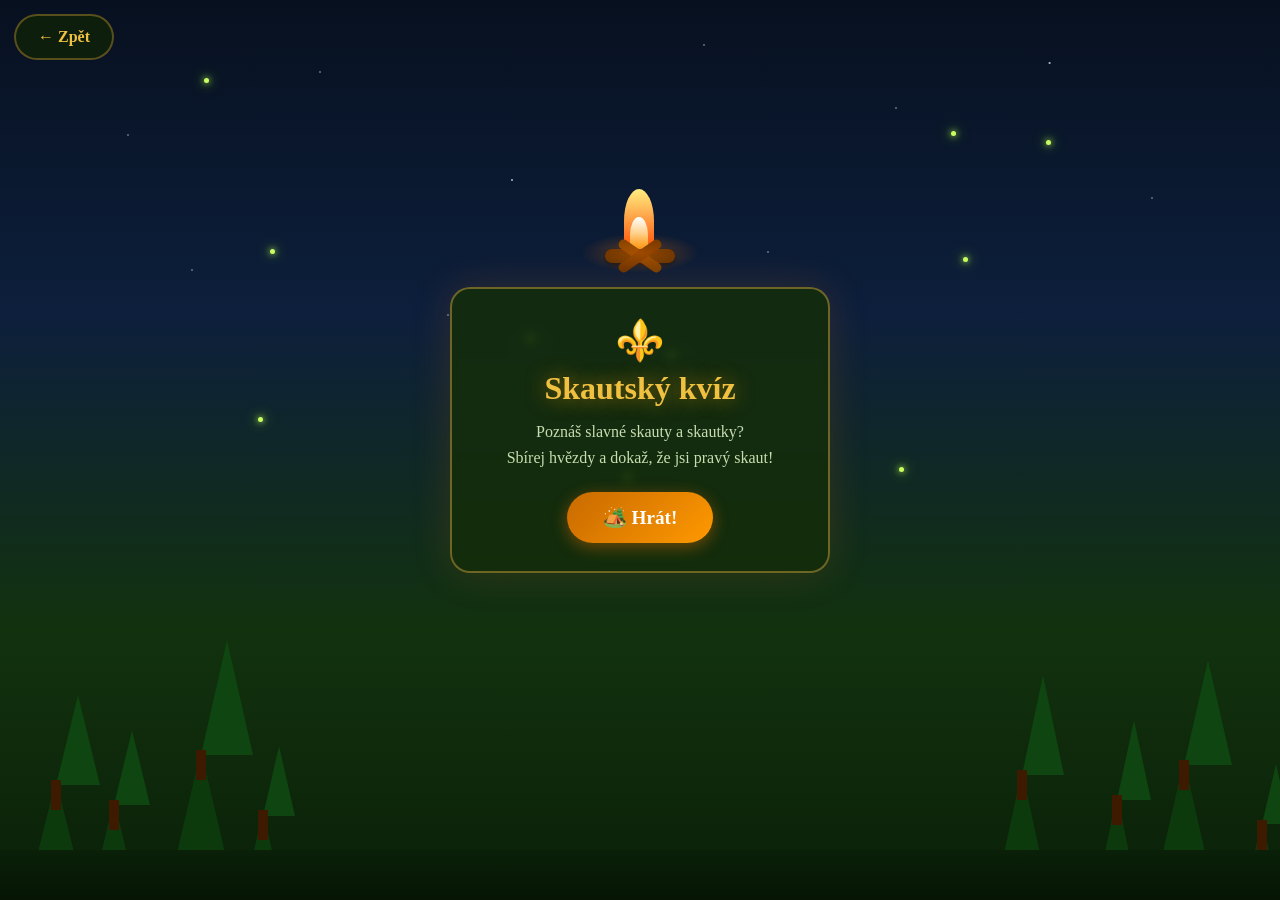
==== cast1.html @ f5ab5544 "Initial commit – skautské osobnosti puzzle hra Dvoudílná webová hra pro děti: kvíz s výběrem fotogra" ====
<!DOCTYPE html>
<html lang="cs">
<head>
    <meta charset="UTF-8">
    <meta name="viewport" content="width=device-width, initial-scale=1.0">
    <title>Skautský kvíz 🏕️</title>
    <link rel="stylesheet" href="style3.css">
    <link rel="stylesheet" href="print.css" media="print">
</head>
<body>

<a class="btn-home" href="index.html">← Zpět</a>

<!-- Atmosféra – vždy v pozadí -->
<div class="sky" id="sky"></div>
<div class="trees">
    <div class="tree t1"></div><div class="tree t2"></div><div class="tree t3"></div>
    <div class="tree t4"></div><div class="tree t5"></div><div class="tree t6"></div>
    <div class="tree t7"></div><div class="tree t8"></div>
</div>
<div class="ground"></div>
<div class="fireflies" id="fireflies"></div>
<div class="squirrel" id="squirrel">🐿️</div>
<div class="squirrel-bubble" id="squirrel-bubble"></div>
<div class="bird" id="bird">🦉</div>

<!-- ÚVOD -->
<div id="screen-intro" class="screen">
    <div class="campfire-wrap">
        <div class="campfire">
            <div class="flame f1"></div>
            <div class="flame f2"></div>
            <div class="flame f3"></div>
            <div class="ember e1"></div>
            <div class="ember e2"></div>
            <div class="ember e3"></div>
            <div class="logs"></div>
        </div>
        <div class="glow"></div>
    </div>
    <div class="intro-card">
        <div class="intro-badge">⚜️</div>
        <h1>Skautský kvíz</h1>
        <p>Poznáš slavné skauty a skautky?<br>Sbírej hvězdy a dokaž, že jsi pravý skaut!</p>
        <button class="btn-start" id="btn-start">🏕️ Hrát!</button>
    </div>
</div>

<!-- KVÍZ -->
<div id="screen-quiz" class="screen hidden">
    <div class="quiz-header">
        <div class="stars-row" id="stars-row"></div>
        <div class="question-counter" id="question-counter"></div>
    </div>
    <div class="quiz-card" id="quiz-card">
        <div class="quiz-phase-label" id="quiz-phase-label"></div>
        <div class="quiz-name" id="quiz-name"></div>

        <!-- Fáze 1: výběr fotky -->
        <div id="phase-photo">
            <p class="quiz-prompt">📷 Vyber správnou fotografii:</p>
            <div class="photo-options-grid" id="photo-options-grid"></div>
        </div>

        <!-- Fáze 2: výběr textu -->
        <div id="phase-text" class="hidden">
            <p class="quiz-prompt">📝 Vyber správný popis:</p>
            <div class="options-grid" id="options-grid"></div>
        </div>
    </div>
</div>

<!-- VÝSLEDEK -->
<div id="screen-result" class="screen hidden">
    <div class="result-card">
        <div class="result-campfire" id="result-campfire"></div>
        <h2 id="result-title"></h2>
        <div class="result-stars" id="result-stars"></div>
        <p id="result-msg"></p>
        <div class="result-actions">
            <button class="btn-play-again" id="btn-play-again">🔄 Hrát znovu</button>
            <button class="btn-print-result" id="btn-print-result">🖨️ Vytisknout</button>
        </div>
    </div>
</div>

<!-- Tiskový pohled -->
<div id="print-view">
    <div class="print-header">
        <span>⚜️</span>
        <h1>Skautské osobnosti</h1>
    </div>
    <div class="print-grid" id="print-grid"></div>
</div>

<script src="game3.js"></script>
</body>
</html>
---- style3.css ----
* { box-sizing: border-box; margin: 0; padding: 0; }

body {
    font-family: 'Georgia', serif;
    min-height: 100vh;
    overflow-x: hidden;
    color: #f5ead0;
    position: relative;
}

/* ════════════════════════════════════════
   FOREST BACKGROUND
════════════════════════════════════════ */

.sky {
    position: fixed;
    inset: 0;
    background: linear-gradient(180deg,
        #07101f 0%,
        #0d1f3c 35%,
        #12320e 70%,
        #0a2008 100%);
    z-index: 0;
}

/* Stars in the sky */
.sky::before {
    content: '';
    position: absolute;
    inset: 0;
    background-image:
        radial-gradient(1px 1px at 10% 15%, white, transparent),
        radial-gradient(1px 1px at 25% 8%,  white, transparent),
        radial-gradient(1.5px 1.5px at 40% 20%, white, transparent),
        radial-gradient(1px 1px at 55% 5%,  white, transparent),
        radial-gradient(1px 1px at 70% 12%, white, transparent),
        radial-gradient(1.5px 1.5px at 82% 7%,  white, transparent),
        radial-gradient(1px 1px at 90% 22%, white, transparent),
        radial-gradient(1px 1px at 15% 30%, white, transparent),
        radial-gradient(1px 1px at 60% 28%, white, transparent),
        radial-gradient(1px 1px at 35% 35%, white, transparent);
    animation: twinkle 3s infinite alternate;
}
@keyframes twinkle {
    from { opacity: 0.6; }
    to   { opacity: 1; }
}

/* Trees */
.trees {
    position: fixed;
    bottom: 0;
    left: 0; right: 0;
    height: 220px;
    z-index: 1;
    pointer-events: none;
}
.tree {
    position: absolute;
    bottom: 0;
    width: 0; height: 0;
    border-left: solid transparent;
    border-right: solid transparent;
    border-bottom: solid #0d3a0d;
}
.tree::before {
    content: '';
    position: absolute;
    width: 0; height: 0;
    border-left: solid transparent;
    border-right: solid transparent;
    border-bottom: solid #0f4510;
}
.tree::after {
    content: '';
    position: absolute;
    bottom: -30px;
    left: 50%;
    transform: translateX(-50%);
    width: 10px; height: 30px;
    background: #3d1a00;
}
/* Different tree sizes */
.t1 { left:2%;   border-left-width:30px; border-right-width:30px; border-bottom-width:120px; }
.t1::before { top:-85px; border-left-width:22px; border-right-width:22px; border-bottom-width:90px; }
.t2 { left:7%;   border-left-width:24px; border-right-width:24px; border-bottom-width:100px; }
.t2::before { top:-70px; border-left-width:18px; border-right-width:18px; border-bottom-width:75px; }
.t3 { left:13%;  border-left-width:35px; border-right-width:35px; border-bottom-width:150px; }
.t3::before { top:-110px; border-left-width:26px; border-right-width:26px; border-bottom-width:115px; }
.t4 { left:19%;  border-left-width:20px; border-right-width:20px; border-bottom-width:90px; }
.t4::before { top:-64px; border-left-width:16px; border-right-width:16px; border-bottom-width:70px; }
.t5 { right:18%; border-left-width:28px; border-right-width:28px; border-bottom-width:130px; }
.t5::before { top:-95px; border-left-width:21px; border-right-width:21px; border-bottom-width:100px; }
.t6 { right:11%; border-left-width:22px; border-right-width:22px; border-bottom-width:105px; }
.t6::before { top:-75px; border-left-width:17px; border-right-width:17px; border-bottom-width:80px; }
.t7 { right:5%;  border-left-width:32px; border-right-width:32px; border-bottom-width:140px; }
.t7::before { top:-100px; border-left-width:24px; border-right-width:24px; border-bottom-width:105px; }
.t8 { right:0%;  border-left-width:18px; border-right-width:18px; border-bottom-width:80px; }
.t8::before { top:-56px; border-left-width:14px; border-right-width:14px; border-bottom-width:60px; }

.ground {
    position: fixed;
    bottom: 0; left: 0; right: 0;
    height: 50px;
    background: linear-gradient(180deg, #0a2008, #061504);
    z-index: 1;
}

/* ════════════════════════════════════════
   FIREFLIES
════════════════════════════════════════ */

.firefly {
    position: fixed;
    width: 5px; height: 5px;
    background: #c8ff60;
    border-radius: 50%;
    box-shadow: 0 0 6px #c8ff60, 0 0 14px #88ff00;
    pointer-events: none;
    z-index: 2;
    animation: fireflyFloat linear infinite;
}
@keyframes fireflyFloat {
    0%   { transform: translate(0, 0);       opacity: 0;   }
    20%  { opacity: 1; }
    50%  { transform: translate(40px, -30px); opacity: 0.9; }
    80%  { opacity: 0.6; }
    100% { transform: translate(-20px, 20px); opacity: 0;  }
}

/* ════════════════════════════════════════
   SQUIRREL & BIRD
════════════════════════════════════════ */

.squirrel, .bird {
    position: fixed;
    font-size: 2.2rem;
    z-index: 10;
    pointer-events: none;
    bottom: 55px;
    left: -80px;
    opacity: 0;
}

.squirrel-bubble {
    position: fixed;
    bottom: 100px;
    left: 0;
    background: rgba(255, 252, 230, 0.97);
    color: #2c1810;
    border: 2px solid #c8a030;
    border-radius: 14px;
    padding: 8px 14px;
    font-size: 0.88rem;
    font-family: Georgia, serif;
    white-space: nowrap;
    display: none;
    z-index: 11;
    box-shadow: 0 3px 14px rgba(0,0,0,0.35);
    pointer-events: none;
    animation: bubbleIn 0.3s cubic-bezier(0.34,1.56,0.64,1);
}
.squirrel-bubble::after {
    content: '';
    position: absolute;
    bottom: -10px;
    left: 18px;
    width: 0; height: 0;
    border-left: 9px solid transparent;
    border-right: 9px solid transparent;
    border-top: 10px solid rgba(255,252,230,0.97);
}
@keyframes bubbleIn {
    from { transform: scale(0.6) translateY(10px); opacity: 0; }
    to   { transform: scale(1)   translateY(0);    opacity: 1; }
}

.bird { bottom: auto; top: 80px; font-size: 1.6rem; }
@keyframes birdFly {
    0%   { left: -60px; top: 80px;  opacity: 1; }
    50%  { top: 50px; }
    100% { left: calc(100vw + 60px); top: 90px; opacity: 1; }
}
.bird.flying { animation: birdFly 5s linear forwards; }

/* ════════════════════════════════════════
   SCREENS
════════════════════════════════════════ */

.screen {
    position: relative;
    z-index: 5;
    min-height: 100vh;
    display: flex;
    flex-direction: column;
    align-items: center;
    justify-content: center;
    padding: 16px 16px 80px;
}
.screen.hidden { display: none; }

/* ════════════════════════════════════════
   CAMPFIRE (intro)
════════════════════════════════════════ */

.campfire-wrap {
    position: relative;
    margin-bottom: 24px;
}
.campfire {
    position: relative;
    width: 80px;
    margin: 0 auto;
    display: flex;
    justify-content: center;
    align-items: flex-end;
    gap: 4px;
}
.logs {
    position: absolute;
    bottom: 0;
    width: 70px; height: 14px;
    background: #5a2e00;
    border-radius: 8px;
    box-shadow: 0 2px 4px rgba(0,0,0,0.5);
}
.logs::before {
    content: '';
    position: absolute;
    width: 50px; height: 10px;
    background: #7a3e00;
    border-radius: 6px;
    top: 2px; left: 10px;
    transform: rotate(35deg);
}
.logs::after {
    content: '';
    position: absolute;
    width: 50px; height: 10px;
    background: #6a3200;
    border-radius: 6px;
    top: 2px; left: 10px;
    transform: rotate(-35deg);
}
.flame {
    position: absolute;
    border-radius: 50% 50% 20% 20%;
    transform-origin: bottom center;
    bottom: 10px;
}
.f1 { width: 22px; height: 48px; background: linear-gradient(#fff5a0, #ff6600); left: 28px; animation: flicker1 0.4s ease-in-out infinite alternate; }
.f2 { width: 30px; height: 64px; background: linear-gradient(#ffee80, #ff4400); left: 24px; animation: flicker2 0.3s ease-in-out infinite alternate; }
.f3 { width: 18px; height: 36px; background: linear-gradient(#ffffff, #ff9900); left: 30px; animation: flicker3 0.5s ease-in-out infinite alternate; }
@keyframes flicker1 { from { transform: scaleX(1)   rotate(-6deg); } to { transform: scaleX(0.85) rotate(4deg); } }
@keyframes flicker2 { from { transform: scaleX(0.9) rotate(5deg);  } to { transform: scaleX(1.1)  rotate(-4deg); } }
@keyframes flicker3 { from { transform: scaleX(1.1) rotate(-8deg); } to { transform: scaleX(0.8)  rotate(7deg); } }

.ember {
    position: absolute;
    width: 4px; height: 4px;
    background: #ff6600;
    border-radius: 50%;
    bottom: 10px;
}
.e1 { left: 30px; animation: emberFloat 1.2s ease-out infinite; }
.e2 { left: 40px; animation: emberFloat 1.5s ease-out infinite 0.4s; }
.e3 { left: 50px; animation: emberFloat 1.1s ease-out infinite 0.8s; }
@keyframes emberFloat {
    0%   { transform: translate(0, 0)     scale(1);   opacity: 1; }
    100% { transform: translate(var(--ex, -10px), -60px) scale(0); opacity: 0; }
}
.e1 { --ex: -12px; }
.e2 { --ex: 5px; }
.e3 { --ex: 18px; }

.glow {
    position: absolute;
    bottom: -10px; left: 50%; transform: translateX(-50%);
    width: 120px; height: 40px;
    background: radial-gradient(ellipse, rgba(255,120,0,0.35) 0%, transparent 70%);
    border-radius: 50%;
    animation: glowPulse 1s ease-in-out infinite alternate;
}
@keyframes glowPulse {
    from { opacity: 0.7; transform: translateX(-50%) scale(1); }
    to   { opacity: 1;   transform: translateX(-50%) scale(1.15); }
}

/* ════════════════════════════════════════
   INTRO CARD
════════════════════════════════════════ */

.intro-card {
    background: rgba(20, 45, 10, 0.85);
    border: 2px solid rgba(200, 160, 60, 0.5);
    border-radius: 20px;
    padding: 28px 32px;
    text-align: center;
    backdrop-filter: blur(4px);
    box-shadow: 0 0 40px rgba(255,120,0,0.15);
    max-width: 380px;
    width: 100%;
}
.intro-badge { font-size: 2.5rem; margin-bottom: 6px; }
.intro-card h1 {
    font-size: 2rem;
    color: #f0c040;
    text-shadow: 0 0 20px rgba(240,160,0,0.6);
    margin-bottom: 12px;
}
.intro-card p {
    font-size: 1rem;
    color: #c8ddb0;
    line-height: 1.6;
    margin-bottom: 22px;
}
.btn-start {
    background: linear-gradient(135deg, #c86a00, #ff9900);
    color: #fff;
    border: none;
    border-radius: 30px;
    padding: 14px 36px;
    font-size: 1.2rem;
    font-family: inherit;
    font-weight: bold;
    cursor: pointer;
    box-shadow: 0 4px 16px rgba(255,120,0,0.4);
    transition: transform 0.15s, box-shadow 0.15s;
}
.btn-start:hover {
    transform: scale(1.06);
    box-shadow: 0 6px 24px rgba(255,120,0,0.6);
}
.btn-start:active { transform: scale(0.97); }

/* ════════════════════════════════════════
   QUIZ HEADER
════════════════════════════════════════ */

.quiz-header {
    display: flex;
    flex-direction: column;
    align-items: center;
    gap: 6px;
    margin-bottom: 18px;
    width: 100%;
    max-width: 480px;
}
.stars-row {
    display: flex;
    gap: 6px;
}
.star-slot {
    font-size: 1.6rem;
    filter: grayscale(1) brightness(0.4);
    transition: filter 0.3s, transform 0.3s;
}
.star-slot.earned {
    filter: none;
    animation: starPop 0.4s cubic-bezier(0.34,1.56,0.64,1);
}
@keyframes starPop {
    0%   { transform: scale(0) rotate(-30deg); }
    100% { transform: scale(1) rotate(0deg); }
}
.question-counter {
    font-size: 0.85rem;
    color: #a8c878;
    letter-spacing: 1px;
}

/* ════════════════════════════════════════
   QUIZ CARD
════════════════════════════════════════ */

.quiz-card {
    background: rgba(15, 35, 8, 0.88);
    border: 2px solid rgba(180,140,50,0.45);
    border-radius: 20px;
    padding: 22px 18px;
    max-width: 480px;
    width: 100%;
    backdrop-filter: blur(6px);
    box-shadow: 0 8px 32px rgba(0,0,0,0.5);
}

@keyframes cardIn {
    from { opacity: 0; transform: translateY(24px) scale(0.96); }
    to   { opacity: 1; transform: translateY(0)    scale(1); }
}
@keyframes cardShake {
    0%,100% { transform: translateX(0); }
    20%     { transform: translateX(-10px); }
    40%     { transform: translateX(10px); }
    60%     { transform: translateX(-7px); }
    80%     { transform: translateX(7px); }
}
.quiz-card.animate-in    { animation: cardIn    0.35s ease forwards; }
.quiz-card.animate-shake { animation: cardShake 0.45s ease; }

.quiz-phase-label {
    text-align: center;
    font-size: 0.75rem;
    letter-spacing: 2px;
    color: #88aa60;
    text-transform: uppercase;
    margin-bottom: 4px;
}
.quiz-name {
    font-size: 1.15rem;
    font-weight: bold;
    color: #f0c040;
    text-align: center;
    text-shadow: 0 0 10px rgba(240,160,0,0.4);
    margin-bottom: 14px;
}

/* Fáze 1 – výběr fotky */
.photo-options-grid {
    display: grid;
    grid-template-columns: repeat(2, 1fr);
    gap: 10px;
    margin-top: 4px;
}
.photo-option-btn {
    background: none;
    border: 3px solid rgba(100,160,60,0.35);
    border-radius: 12px;
    cursor: pointer;
    overflow: hidden;
    padding: 0;
    aspect-ratio: 1;
    transition: border-color 0.15s, transform 0.12s, box-shadow 0.15s;
}
.photo-option-btn img {
    width: 100%;
    height: 100%;
    object-fit: cover;
    display: block;
}
.photo-option-btn:hover:not(:disabled) {
    border-color: rgba(240,160,0,0.8);
    transform: scale(1.04);
    box-shadow: 0 0 12px rgba(240,160,0,0.3);
}
.photo-option-btn:disabled { cursor: default; }
.photo-option-btn.correct {
    border-color: #60d040;
    box-shadow: 0 0 18px rgba(80,220,80,0.55);
    animation: correctFlash 0.4s ease;
}
.photo-option-btn.wrong {
    border-color: #e05050;
    box-shadow: 0 0 14px rgba(220,80,80,0.45);
}

/* Fáze 2 – potvrzená fotka + výběr textu */
.confirmed-photo-wrap {
    display: flex;
    justify-content: center;
    margin-bottom: 12px;
}
.confirmed-photo {
    width: 90px;
    height: 90px;
    object-fit: cover;
    border-radius: 50%;
    border: 3px solid #c8a030;
    box-shadow: 0 0 0 3px rgba(200,160,48,0.2), 0 4px 14px rgba(0,0,0,0.4);
}

.quiz-prompt {
    text-align: center;
    color: #a8c878;
    font-size: 0.9rem;
    margin-bottom: 14px;
    font-style: italic;
}

.options-grid {
    display: flex;
    flex-direction: column;
    gap: 10px;
}
.option-btn {
    background: rgba(40, 80, 20, 0.7);
    border: 2px solid rgba(100, 160, 60, 0.4);
    border-radius: 12px;
    color: #d8f0b0;
    font-family: inherit;
    font-size: 0.95rem;
    padding: 12px 16px;
    cursor: pointer;
    text-align: left;
    transition: background 0.15s, border-color 0.15s, transform 0.12s;
    line-height: 1.4;
}
.option-btn:hover:not(:disabled) {
    background: rgba(60, 110, 30, 0.85);
    border-color: rgba(140, 200, 80, 0.7);
    transform: translateX(4px);
}
.option-btn:disabled { cursor: default; }
.option-btn.correct {
    background: rgba(30, 120, 30, 0.9);
    border-color: #60d040;
    color: #fff;
    animation: correctFlash 0.4s ease;
}
.option-btn.wrong {
    background: rgba(160, 20, 20, 0.85);
    border-color: #e05050;
    color: #fff;
}
@keyframes correctFlash {
    0%   { box-shadow: 0 0 0 rgba(80,220,80,0); }
    50%  { box-shadow: 0 0 24px rgba(80,220,80,0.7); }
    100% { box-shadow: 0 0 0 rgba(80,220,80,0); }
}

/* ════════════════════════════════════════
   RESULT
════════════════════════════════════════ */

.result-card {
    background: rgba(15, 35, 8, 0.9);
    border: 2px solid rgba(200,160,50,0.5);
    border-radius: 24px;
    padding: 30px 28px;
    max-width: 420px;
    width: 100%;
    text-align: center;
    backdrop-filter: blur(8px);
    box-shadow: 0 8px 40px rgba(0,0,0,0.6);
    animation: cardIn 0.4s ease;
}
.result-campfire { font-size: 3rem; margin-bottom: 8px; }
.result-card h2 {
    font-size: 1.6rem;
    color: #f0c040;
    margin-bottom: 12px;
    text-shadow: 0 0 16px rgba(240,160,0,0.5);
}
.result-stars { font-size: 2rem; margin-bottom: 12px; letter-spacing: 4px; }
.result-card p {
    font-size: 1rem;
    color: #c8ddb0;
    line-height: 1.6;
    margin-bottom: 22px;
}
.result-actions {
    display: flex;
    gap: 12px;
    justify-content: center;
    flex-wrap: wrap;
}
.btn-play-again {
    background: linear-gradient(135deg, #c86a00, #ff9900);
    color: #fff;
    border: none;
    border-radius: 25px;
    padding: 12px 26px;
    font-size: 1rem;
    font-family: inherit;
    font-weight: bold;
    cursor: pointer;
    transition: transform 0.12s;
}
.btn-play-again:hover { transform: scale(1.05); }
.btn-play-again:active { transform: scale(0.96); }

.btn-print-result {
    background: rgba(60,60,60,0.8);
    color: #ccc;
    border: 1px solid #555;
    border-radius: 25px;
    padding: 12px 26px;
    font-size: 1rem;
    font-family: inherit;
    cursor: pointer;
    transition: transform 0.12s;
}
.btn-print-result:hover { transform: scale(1.05); }

/* ════════════════════════════════════════
   CONFETTI
════════════════════════════════════════ */

.confetti-piece {
    position: fixed;
    top: -20px;
    width: 10px; height: 10px;
    border-radius: 2px;
    pointer-events: none;
    z-index: 99;
    animation: confettiFall linear forwards;
}
@keyframes confettiFall {
    0%   { transform: translateY(0) rotate(0deg);    opacity: 1; }
    100% { transform: translateY(110vh) rotate(720deg); opacity: 0; }
}

/* ── BACK BUTTON ── */
.btn-home {
    position: fixed;
    top: 14px; left: 14px;
    z-index: 20;
    background: rgba(15, 35, 8, 0.82);
    border: 2px solid rgba(180,140,50,0.45);
    border-radius: 25px;
    padding: 12px 22px;
    font-size: 1rem;
    color: #f0c040;
    text-decoration: none;
    font-family: Georgia, serif;
    font-weight: bold;
    transition: background 0.15s, border-color 0.15s;
    backdrop-filter: blur(4px);
}
.btn-home:hover {
    background: rgba(30, 60, 15, 0.92);
    border-color: #f0a500;
}

/* ════════════════════════════════════════
   PRINT
════════════════════════════════════════ */

#print-view { display: none; }
---- print.css ----
@media print {
    /* Schovat úplně vše */
    * {
        visibility: hidden !important;
    }

    /* Zobrazit jen tiskový pohled */
    #print-view,
    #print-view * {
        visibility: visible !important;
    }

    #print-view {
        position: absolute !important;
        top: 0 !important;
        left: 0 !important;
        width: 100% !important;
        background: white !important;
        padding: 16px !important;
        display: block !important;
    }

    .print-header {
        text-align: center;
        margin-bottom: 16px;
        padding-bottom: 10px;
        border-bottom: 2px solid #2d5a1b;
        font-family: Georgia, serif;
        color: #2d5a1b;
    }
    .print-header h1 {
        font-size: 18pt;
        margin-top: 4px;
    }

    .print-grid {
        display: grid !important;
        grid-template-columns: repeat(4, 1fr);
        gap: 12px;
    }

    .print-card {
        border: 2px solid #2d5a1b;
        border-radius: 10px;
        padding: 10px 8px;
        text-align: center;
        break-inside: avoid;
        background: white;
        font-family: Georgia, serif;
    }

    .print-card img {
        width: 100%;
        aspect-ratio: 1;
        object-fit: cover;
        border-radius: 8px;
        margin-bottom: 6px;
        display: block;
    }

    .print-name {
        font-weight: bold;
        font-size: 9pt;
        color: #2d5a1b;
        margin-bottom: 4px;
    }

    .print-text {
        font-size: 8pt;
        color: #2c1810;
        line-height: 1.4;
    }
}
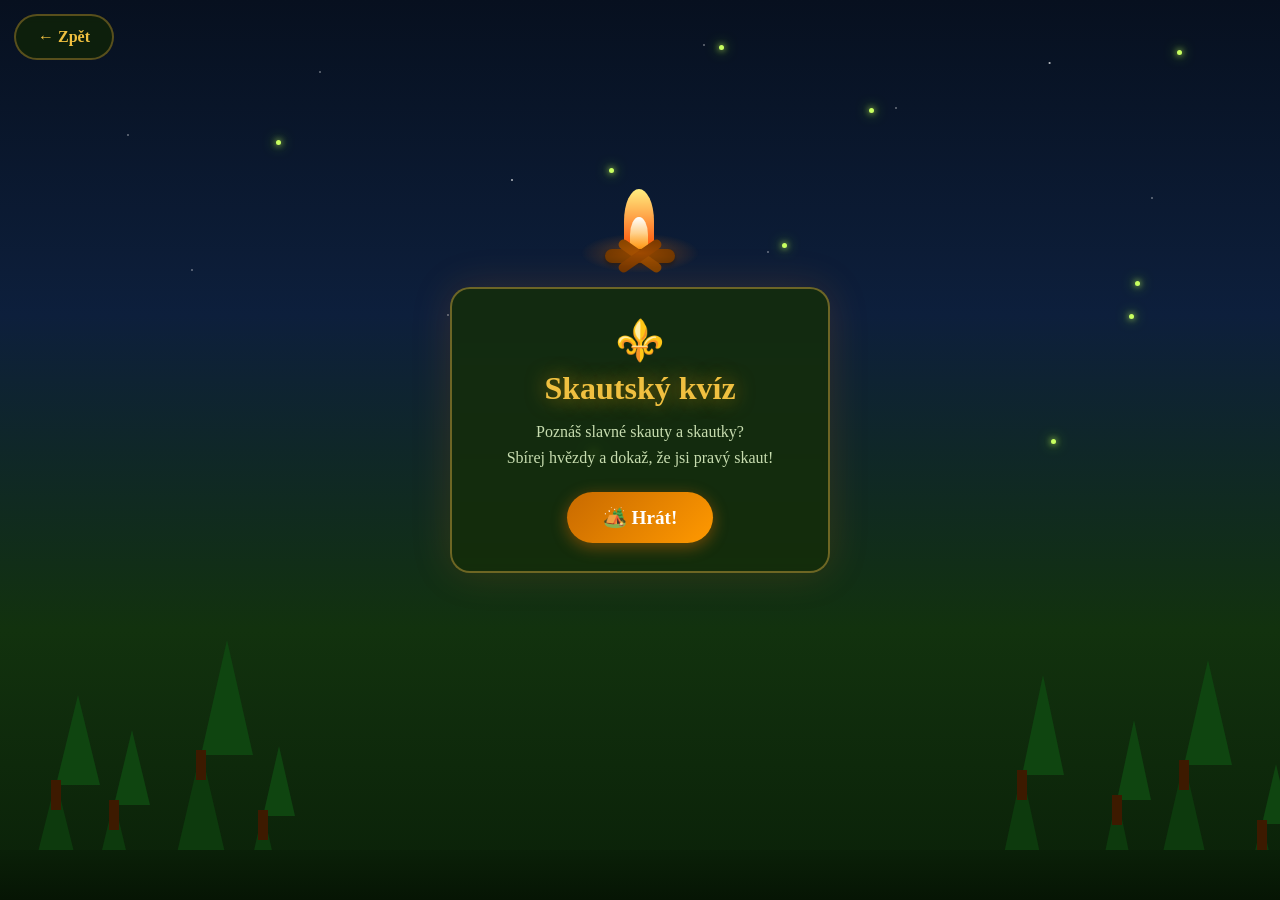
==== commit c2390a13: "Fix campfire/tree positions, vary firefly paths, add restart button - Move campfire to fixed bottom " ====
--- a/cast1.html
+++ b/cast1.html
@@ -51,6 +51,7 @@
     <div class="quiz-header">
         <div class="stars-row" id="stars-row"></div>
         <div class="question-counter" id="question-counter"></div>
+        <button class="btn-restart" id="btn-restart">↺ Začít znovu</button>
     </div>
     <div class="quiz-card" id="quiz-card">
         <div class="quiz-phase-label" id="quiz-phase-label"></div>
--- a/style3.css
+++ b/style3.css
@@ -346,6 +346,21 @@
     width: 100%;
     max-width: 480px;
 }
+.btn-restart {
+    margin-top: 4px;
+    padding: 6px 16px;
+    background: rgba(255,255,255,0.07);
+    border: 1px solid rgba(200,160,60,0.4);
+    border-radius: 20px;
+    color: #c8a840;
+    font-size: 0.82rem;
+    cursor: pointer;
+    transition: background 0.2s, border-color 0.2s;
+}
+.btn-restart:hover {
+    background: rgba(200,160,60,0.15);
+    border-color: #c8a840;
+}
 .stars-row {
     display: flex;
     gap: 6px;
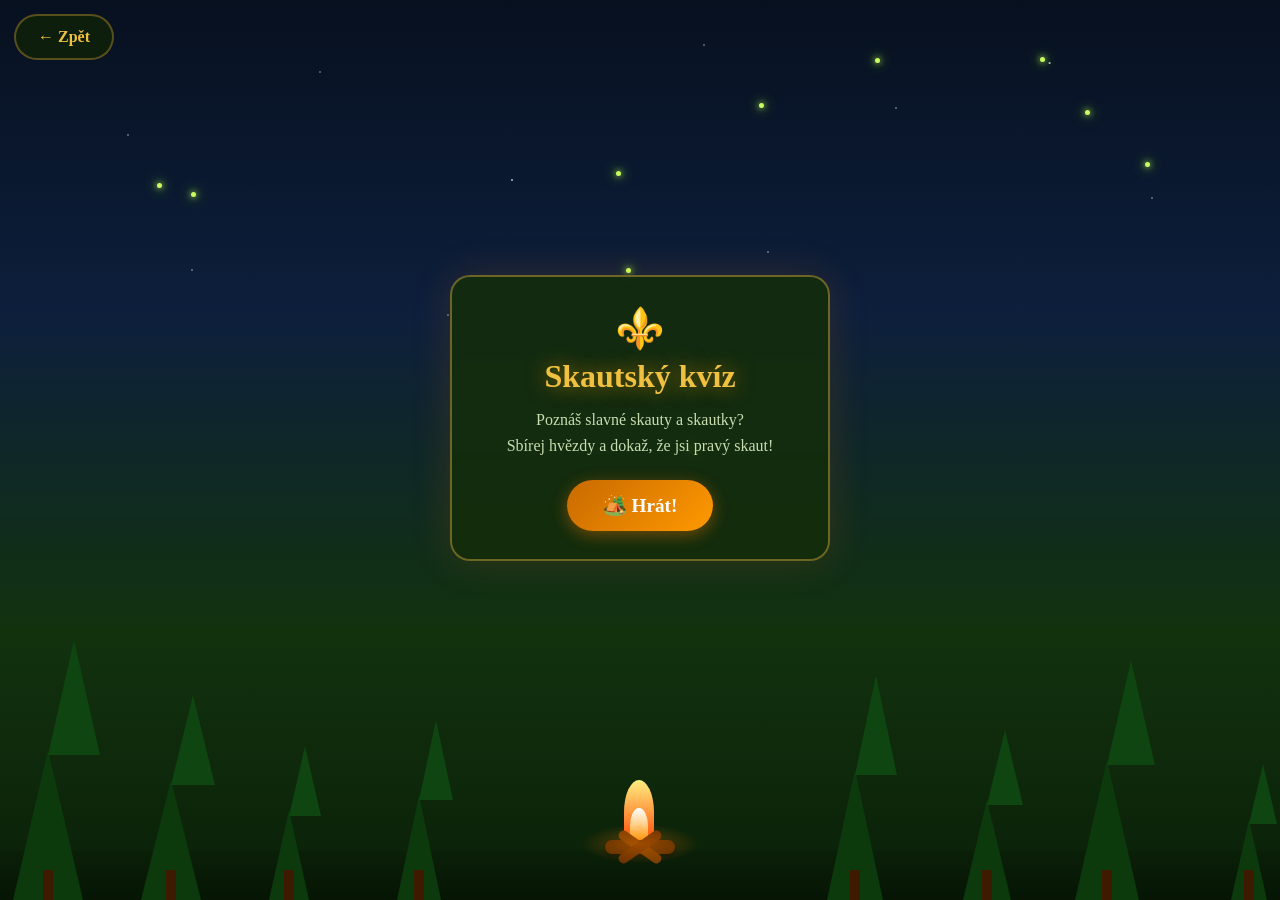
==== commit 32db38a4: "Fix tree trunks, reposition trees, campfire to forest level, bigger animals - Fix invisible trunks: " ====
--- a/cast1.html
+++ b/cast1.html
@@ -25,19 +25,19 @@
 <div class="bird" id="bird">🦉</div>
 
 <!-- ÚVOD -->
+<div class="campfire-wrap">
+    <div class="campfire">
+        <div class="flame f1"></div>
+        <div class="flame f2"></div>
+        <div class="flame f3"></div>
+        <div class="ember e1"></div>
+        <div class="ember e2"></div>
+        <div class="ember e3"></div>
+        <div class="logs"></div>
+    </div>
+    <div class="glow"></div>
+</div>
 <div id="screen-intro" class="screen">
-    <div class="campfire-wrap">
-        <div class="campfire">
-            <div class="flame f1"></div>
-            <div class="flame f2"></div>
-            <div class="flame f3"></div>
-            <div class="ember e1"></div>
-            <div class="ember e2"></div>
-            <div class="ember e3"></div>
-            <div class="logs"></div>
-        </div>
-        <div class="glow"></div>
-    </div>
     <div class="intro-card">
         <div class="intro-badge">⚜️</div>
         <h1>Skautský kvíz</h1>
--- a/style3.css
+++ b/style3.css
@@ -52,7 +52,7 @@
     bottom: 0;
     left: 0; right: 0;
     height: 220px;
-    z-index: 1;
+    z-index: 2;
     pointer-events: none;
 }
 .tree {
@@ -74,29 +74,37 @@
 .tree::after {
     content: '';
     position: absolute;
-    bottom: -30px;
     left: 50%;
     transform: translateX(-50%);
     width: 10px; height: 30px;
     background: #3d1a00;
 }
 /* Different tree sizes */
-.t1 { left:2%;   border-left-width:30px; border-right-width:30px; border-bottom-width:120px; }
+.t1 { left:11%;  border-left-width:30px; border-right-width:30px; border-bottom-width:120px; }
 .t1::before { top:-85px; border-left-width:22px; border-right-width:22px; border-bottom-width:90px; }
-.t2 { left:7%;   border-left-width:24px; border-right-width:24px; border-bottom-width:100px; }
+.t2 { right:21%; border-left-width:24px; border-right-width:24px; border-bottom-width:100px; }
 .t2::before { top:-70px; border-left-width:18px; border-right-width:18px; border-bottom-width:75px; }
-.t3 { left:13%;  border-left-width:35px; border-right-width:35px; border-bottom-width:150px; }
+.t3 { left:1%;   border-left-width:35px; border-right-width:35px; border-bottom-width:150px; }
 .t3::before { top:-110px; border-left-width:26px; border-right-width:26px; border-bottom-width:115px; }
-.t4 { left:19%;  border-left-width:20px; border-right-width:20px; border-bottom-width:90px; }
+.t4 { left:21%;  border-left-width:20px; border-right-width:20px; border-bottom-width:90px; }
 .t4::before { top:-64px; border-left-width:16px; border-right-width:16px; border-bottom-width:70px; }
-.t5 { right:18%; border-left-width:28px; border-right-width:28px; border-bottom-width:130px; }
+.t5 { right:31%; border-left-width:28px; border-right-width:28px; border-bottom-width:130px; }
 .t5::before { top:-95px; border-left-width:21px; border-right-width:21px; border-bottom-width:100px; }
-.t6 { right:11%; border-left-width:22px; border-right-width:22px; border-bottom-width:105px; }
+.t6 { left:31%;  border-left-width:22px; border-right-width:22px; border-bottom-width:105px; }
 .t6::before { top:-75px; border-left-width:17px; border-right-width:17px; border-bottom-width:80px; }
-.t7 { right:5%;  border-left-width:32px; border-right-width:32px; border-bottom-width:140px; }
+.t7 { right:11%; border-left-width:32px; border-right-width:32px; border-bottom-width:140px; }
 .t7::before { top:-100px; border-left-width:24px; border-right-width:24px; border-bottom-width:105px; }
-.t8 { right:0%;  border-left-width:18px; border-right-width:18px; border-bottom-width:80px; }
+.t8 { right:1%;  border-left-width:18px; border-right-width:18px; border-bottom-width:80px; }
 .t8::before { top:-56px; border-left-width:14px; border-right-width:14px; border-bottom-width:60px; }
+/* Trunk positions: top = border-bottom-width - 30 */
+.t1::after { top: 90px; }
+.t2::after { top: 70px; }
+.t3::after { top: 120px; }
+.t4::after { top: 60px; }
+.t5::after { top: 100px; }
+.t6::after { top: 75px; }
+.t7::after { top: 110px; }
+.t8::after { top: 50px; }
 
 .ground {
     position: fixed;
@@ -134,7 +142,7 @@
 
 .squirrel, .bird {
     position: fixed;
-    font-size: 2.2rem;
+    font-size: 4.4rem;
     z-index: 10;
     pointer-events: none;
     bottom: 55px;
@@ -144,7 +152,7 @@
 
 .squirrel-bubble {
     position: fixed;
-    bottom: 100px;
+    bottom: 140px;
     left: 0;
     background: rgba(255, 252, 230, 0.97);
     color: #2c1810;
@@ -175,7 +183,7 @@
     to   { transform: scale(1)   translateY(0);    opacity: 1; }
 }
 
-.bird { bottom: auto; top: 80px; font-size: 1.6rem; }
+.bird { bottom: auto; top: 80px; font-size: 3.2rem; }
 @keyframes birdFly {
     0%   { left: -60px; top: 80px;  opacity: 1; }
     50%  { top: 50px; }
@@ -204,8 +212,9 @@
 ════════════════════════════════════════ */
 
 .campfire-wrap {
-    position: relative;
-    margin-bottom: 24px;
+    position: fixed; bottom: 46px;
+    left: 50%; transform: translateX(-50%);
+    z-index: 3; pointer-events: none;
 }
 .campfire {
     position: relative;
